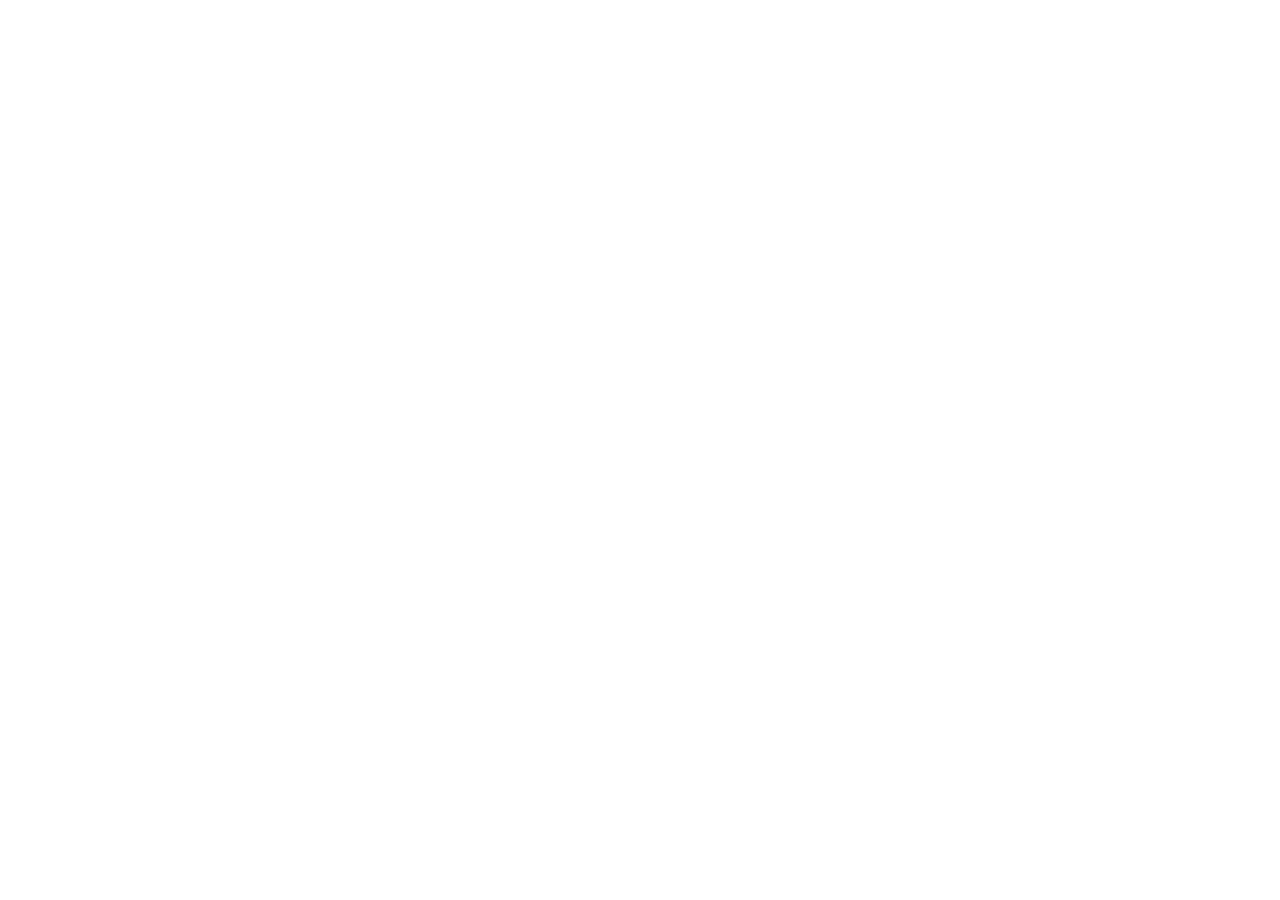
==== ejercicios/ejercicio_03/index.html @ d8c3031e "UPDATE" ====
<!DOCTYPE html>
<html lang="es">
    <head>
        <meta charset="UTF-8">
        <meta name="viewport" content="width=device-width, initial-scale=1.0"/>
        <link rel="icon" type="image/png" href="static/images/favicon.png">
        <link rel="stylesheet" href="static/css/style.css">
        <title>Hola JavaScript</title>
    </head>
    <body>
       

        <script src="static/js/script.js"></script>

        
    </body>     
</html>
---- ejercicios/ejercicio_03/static/css/style.css ----
:root {
  --color_primario: #8855EC;
  --color_secundario: #793DF5;
  --color-de-fondo: #672EF3;
  --color-4: #5128D0;
  --color-5: #3829D5;
}
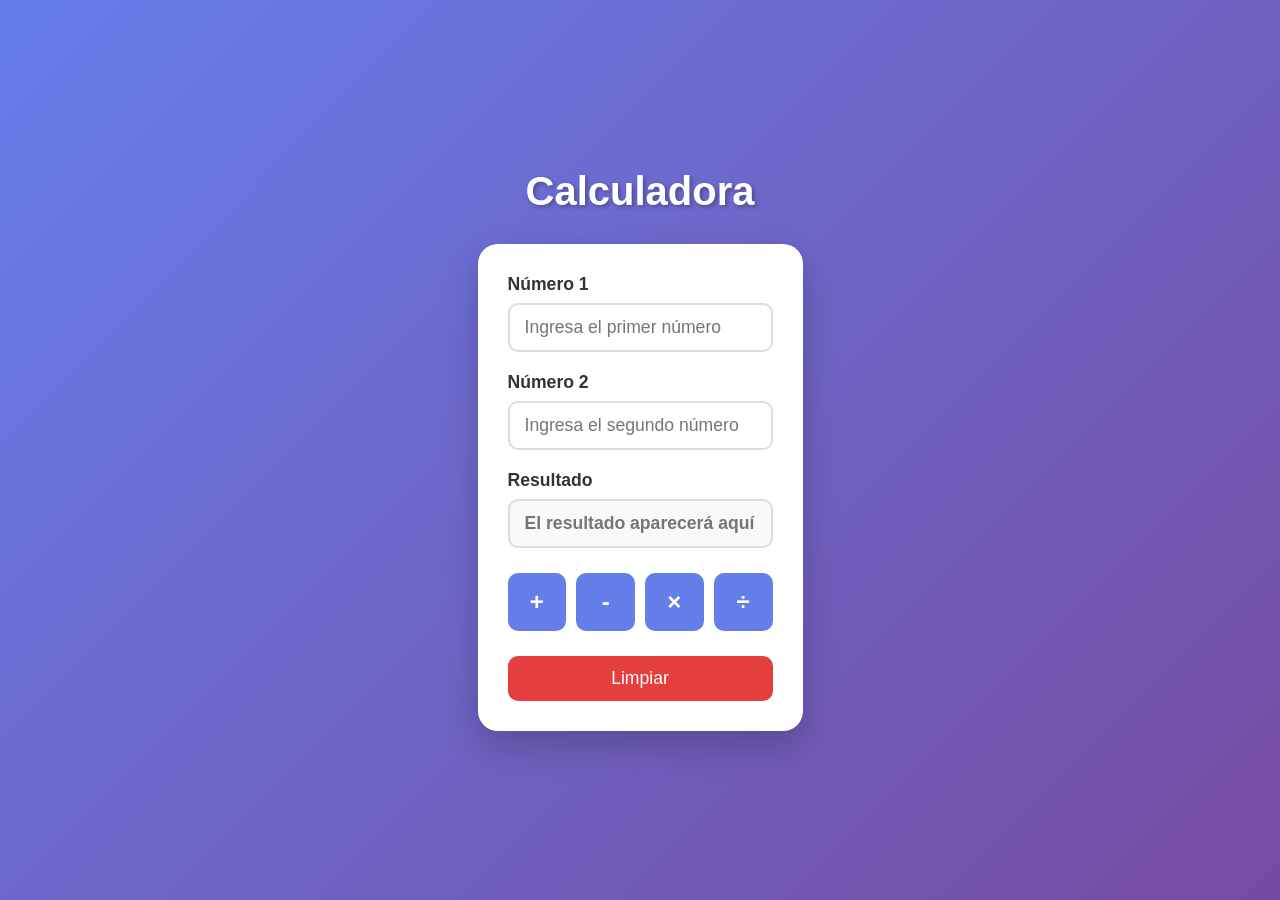
==== commit 425c108a: "CREATED" ====
--- a/ejercicios/ejercicio_03/index.html
+++ b/ejercicios/ejercicio_03/index.html
@@ -1,17 +1,37 @@
 <!DOCTYPE html>
 <html lang="es">
-    <head>
-        <meta charset="UTF-8">
-        <meta name="viewport" content="width=device-width, initial-scale=1.0"/>
-        <link rel="icon" type="image/png" href="static/images/favicon.png">
-        <link rel="stylesheet" href="static/css/style.css">
-        <title>Hola JavaScript</title>
-    </head>
-    <body>
-       
-
-        <script src="static/js/script.js"></script>
-
-        
-    </body>     
+<head>
+    <meta charset="UTF-8">
+    <meta name="viewport" content="width=device-width, initial-scale=1.0">
+    <title>Calculadora HTML + JS</title>
+    <link rel="icon" type="image/png" href="static/images/favicon.png">
+    <link rel="stylesheet" href="/ejercicios/ejercicio_03/static/css/style.css">
+</head>
+<body>
+    <div class="container">
+        <h1>Calculadora</h1>
+        <div class="calculator">
+            <div class="input-group">
+                <label for="num1">Número 1</label>
+                <input type="number" id="num1" step="any" placeholder="Ingresa el primer número">
+            </div>
+            <div class="input-group">
+                <label for="num2">Número 2</label>
+                <input type="number" id="num2" step="any" placeholder="Ingresa el segundo número">
+            </div>
+            <div class="input-group">
+                <label for="resultado">Resultado</label>
+                <input type="text" id="resultado" readonly placeholder="El resultado aparecerá aquí">
+            </div>
+            <div class="buttons">
+                <button onclick="calcular('+')">+</button>
+                <button onclick="calcular('-')">-</button>
+                <button onclick="calcular('*')">×</button>
+                <button onclick="calcular('/')">÷</button>
+            </div>
+            <button class="clear-btn" onclick="limpiar()">Limpiar</button>
+        </div>
+    </div>
+    <script src="/ejercicios/ejercicio_03/static/js/script.js"></script>
+</body>
 </html>
--- a/ejercicios/ejercicio_03/static/css/style.css
+++ b/ejercicios/ejercicio_03/static/css/style.css
@@ -1,7 +1,121 @@
-:root {
-  --color_primario: #8855EC;
-  --color_secundario: #793DF5;
-  --color-de-fondo: #672EF3;
-  --color-4: #5128D0;
-  --color-5: #3829D5;
+* {
+    margin: 0;
+    padding: 0;
+    box-sizing: border-box;
+}
+
+body {
+    font-family: 'Segoe UI', Tahoma, Geneva, Verdana, sans-serif;
+    background: linear-gradient(135deg, #667eea 0%, #764ba2 100%);
+    min-height: 100vh;
+    display: flex;
+    justify-content: center;
+    align-items: center;
+    padding: 20px;
+}
+
+.container {
+    text-align: center;
+}
+
+h1 {
+    color: white;
+    margin-bottom: 30px;
+    font-size: 2.5rem;
+    text-shadow: 2px 2px 4px rgba(0,0,0,0.3);
+}
+
+.calculator {
+    background: white;
+    padding: 30px;
+    border-radius: 20px;
+    box-shadow: 0 15px 35px rgba(0,0,0,0.2);
+    width: 100%;
+    max-width: 400px;
+}
+
+.input-group {
+    margin-bottom: 20px;
+    text-align: left;
+}
+
+.input-group label {
+    display: block;
+    margin-bottom: 8px;
+    font-weight: 600;
+    color: #333;
+    font-size: 1.1rem;
+}
+
+.input-group input {
+    width: 100%;
+    padding: 12px 15px;
+    font-size: 1.1rem;
+    border: 2px solid #ddd;
+    border-radius: 10px;
+    transition: border-color 0.3s;
+}
+
+.input-group input:focus {
+    outline: none;
+    border-color: #667eea;
+}
+
+.input-group input[readonly] {
+    background-color: #f8f9fa;
+    font-weight: bold;
+    color: #333;
+}
+
+.buttons {
+    display: grid;
+    grid-template-columns: repeat(4, 1fr);
+    gap: 10px;
+    margin: 25px 0;
+}
+
+.buttons button {
+    padding: 15px;
+    font-size: 1.5rem;
+    font-weight: bold;
+    border: none;
+    border-radius: 10px;
+    background: #667eea;
+    color: white;
+    cursor: pointer;
+    transition: all 0.2s;
+}
+
+.buttons button:hover {
+    background: #5a67d8;
+    transform: translateY(-2px);
+}
+
+.buttons button:active {
+    transform: translateY(0);
+}
+
+.clear-btn {
+    width: 100%;
+    padding: 12px;
+    font-size: 1.1rem;
+    background: #e53e3e;
+    color: white;
+    border: none;
+    border-radius: 10px;
+    cursor: pointer;
+    transition: background 0.2s;
+}
+
+.clear-btn:hover {
+    background: #c53030;
+}
+
+@media (max-width: 480px) {
+    .calculator {
+        padding: 20px;
+    }
+    h1 {
+        font-size: 2rem;
+    }
 }
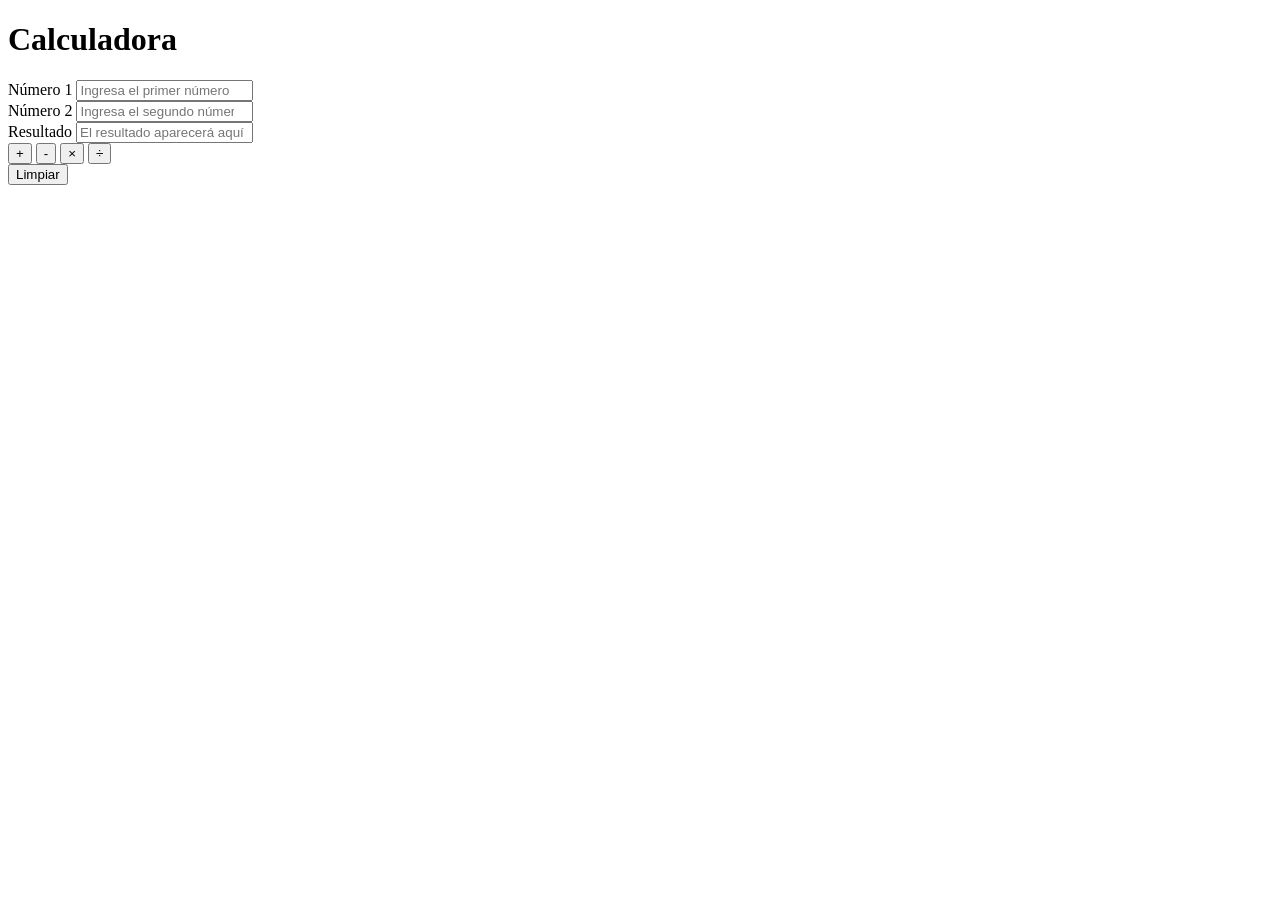
==== commit 1e745d67: "CREATED" ====
--- a/ejercicios/ejercicio_03/index.html
+++ b/ejercicios/ejercicio_03/index.html
@@ -4,7 +4,6 @@
     <meta charset="UTF-8">
     <meta name="viewport" content="width=device-width, initial-scale=1.0">
     <title>Calculadora HTML + JS</title>
-    <link rel="icon" type="image/png" href="static/images/favicon.png">
     <link rel="stylesheet" href="/ejercicios/ejercicio_03/static/css/style.css">
 </head>
 <body>
@@ -12,22 +11,22 @@
         <h1>Calculadora</h1>
         <div class="calculator">
             <div class="input-group">
-                <label for="num1">Número 1</label>
-                <input type="number" id="num1" step="any" placeholder="Ingresa el primer número">
+                <label for="numero1">Número 1</label>
+                <input type="number" id="numero1" step="any" placeholder="Ingresa el primer número">
             </div>
             <div class="input-group">
-                <label for="num2">Número 2</label>
-                <input type="number" id="num2" step="any" placeholder="Ingresa el segundo número">
+                <label for="numero2">Número 2</label>
+                <input type="number" id="numero2" step="any" placeholder="Ingresa el segundo número">
             </div>
             <div class="input-group">
                 <label for="resultado">Resultado</label>
                 <input type="text" id="resultado" readonly placeholder="El resultado aparecerá aquí">
             </div>
             <div class="buttons">
-                <button onclick="calcular('+')">+</button>
-                <button onclick="calcular('-')">-</button>
-                <button onclick="calcular('*')">×</button>
-                <button onclick="calcular('/')">÷</button>
+                <button onclick="sumar()">+</button>
+                <button onclick="restar()">-</button>
+                <button onclick="multiplicar()">×</button>
+                <button onclick="dividir()">÷</button>
             </div>
             <button class="clear-btn" onclick="limpiar()">Limpiar</button>
         </div>
